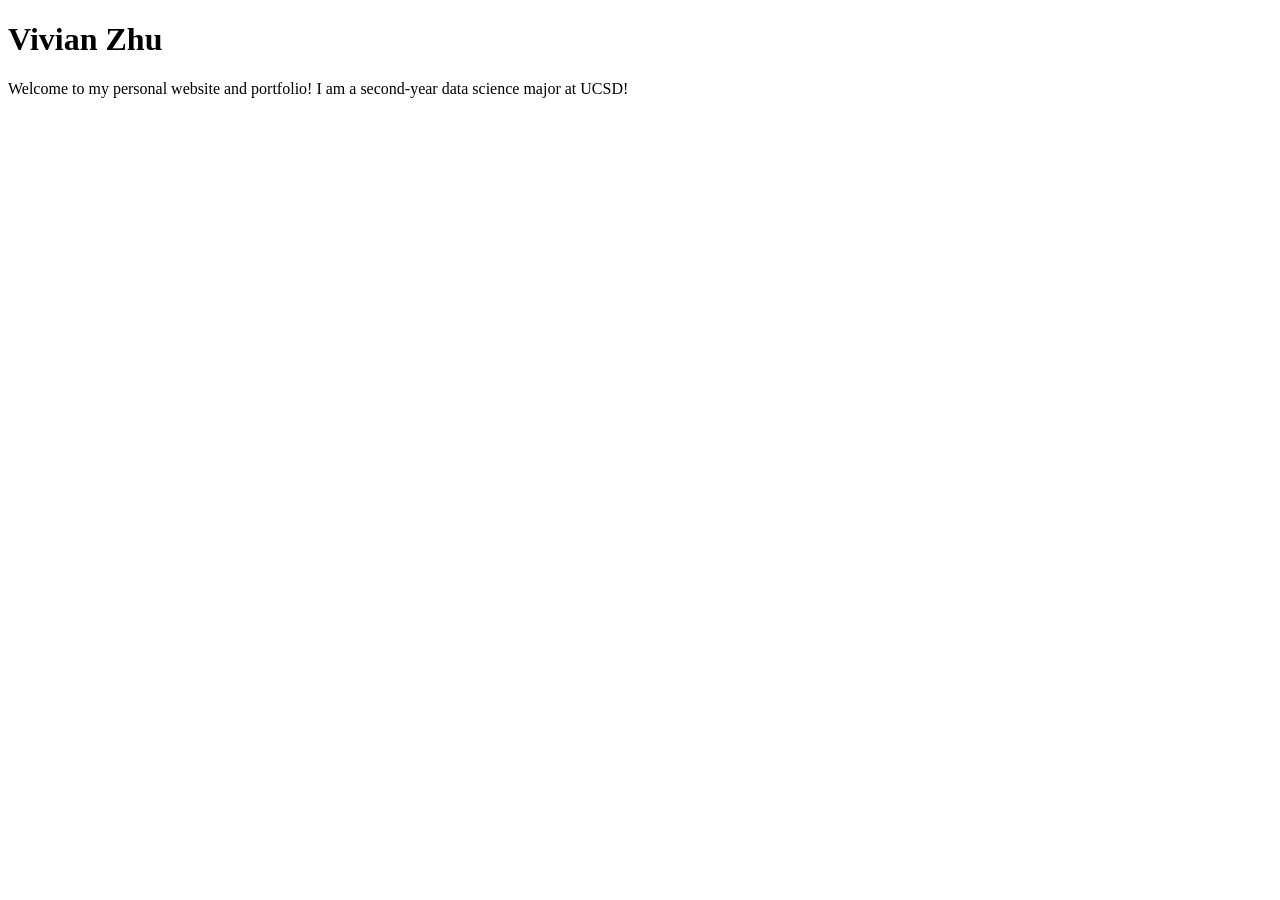
==== index.html @ 61a9778c "Started the website" ====
<!DOCTYPE html>
<html lang="en">
<head>
    <meta charset="UTF-8">
    <meta name="viewport" content="width=device-width, initial-scale=1.0">
    <title>Vivian Zhu: Personal site and portfolio</title>
    <h1>Vivian Zhu </h1>
    <p>
    Welcome to my personal website and portfolio! I am a second-year data science major at UCSD!
    </p>
</head>
<body>
    
</body>
</html>
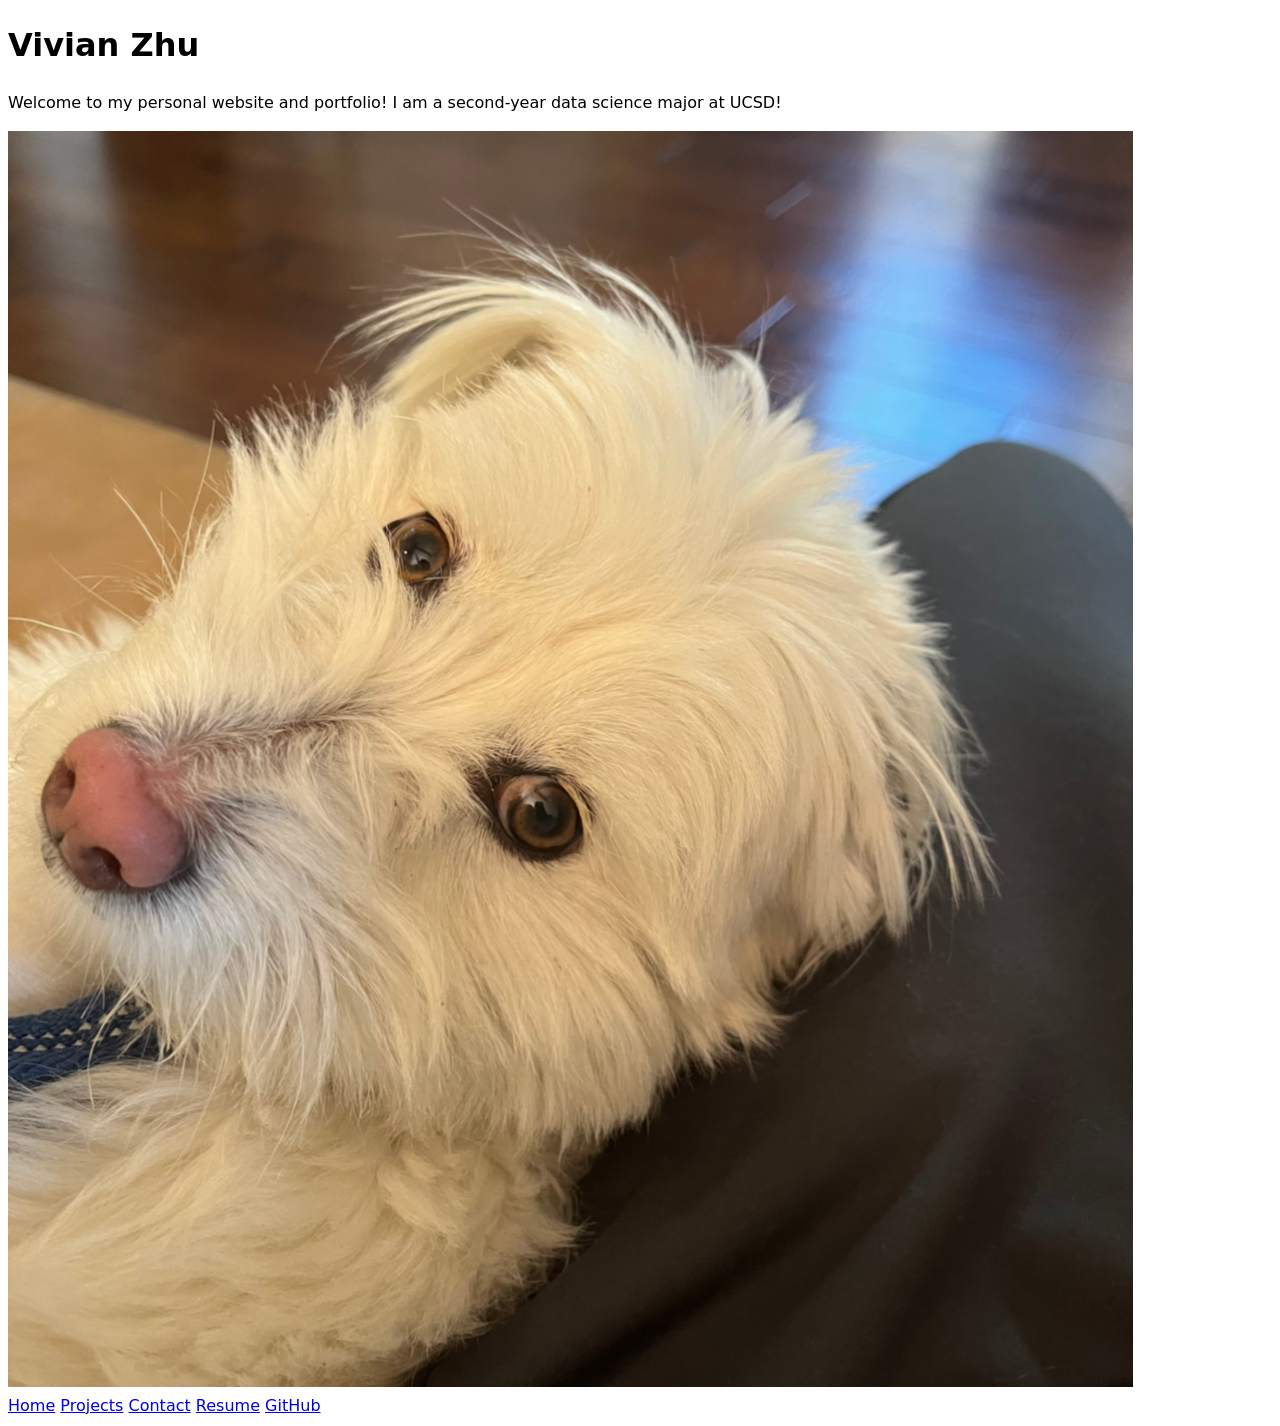
==== commit 8655fa7b: "Contacts, Projects, and resume" ====
--- a/index.html
+++ b/index.html
@@ -4,12 +4,20 @@
     <meta charset="UTF-8">
     <meta name="viewport" content="width=device-width, initial-scale=1.0">
     <title>Vivian Zhu: Personal site and portfolio</title>
+    <link rel="stylesheet" href="style.css">
+</head>
+<body>
     <h1>Vivian Zhu </h1>
     <p>
     Welcome to my personal website and portfolio! I am a second-year data science major at UCSD!
     </p>
-</head>
-<body>
-    
+    <img src = "images/joy_photo_1.jpg" alt="Here is a photo of my dog!">
+    <nav>
+        <a href="index.html">Home</a> 
+        <a href="projects/index.html">Projects</a>  
+        <a href="contact/index.html">Contact</a>  
+        <a href="resume/index.html">Resume</a>
+        <a href="https://github.com/v1zhu" target="_blank">GitHub</a>  
+    </nav>
 </body>
 </html>
--- a/style.css
+++ b/style.css
@@ -0,0 +1,6 @@
+body {
+  /* Set line height to 1.5 times the font size
+	   and use the OS’s UI font as the website font
+	 */
+  font: 100%/1.5 system-ui;
+}
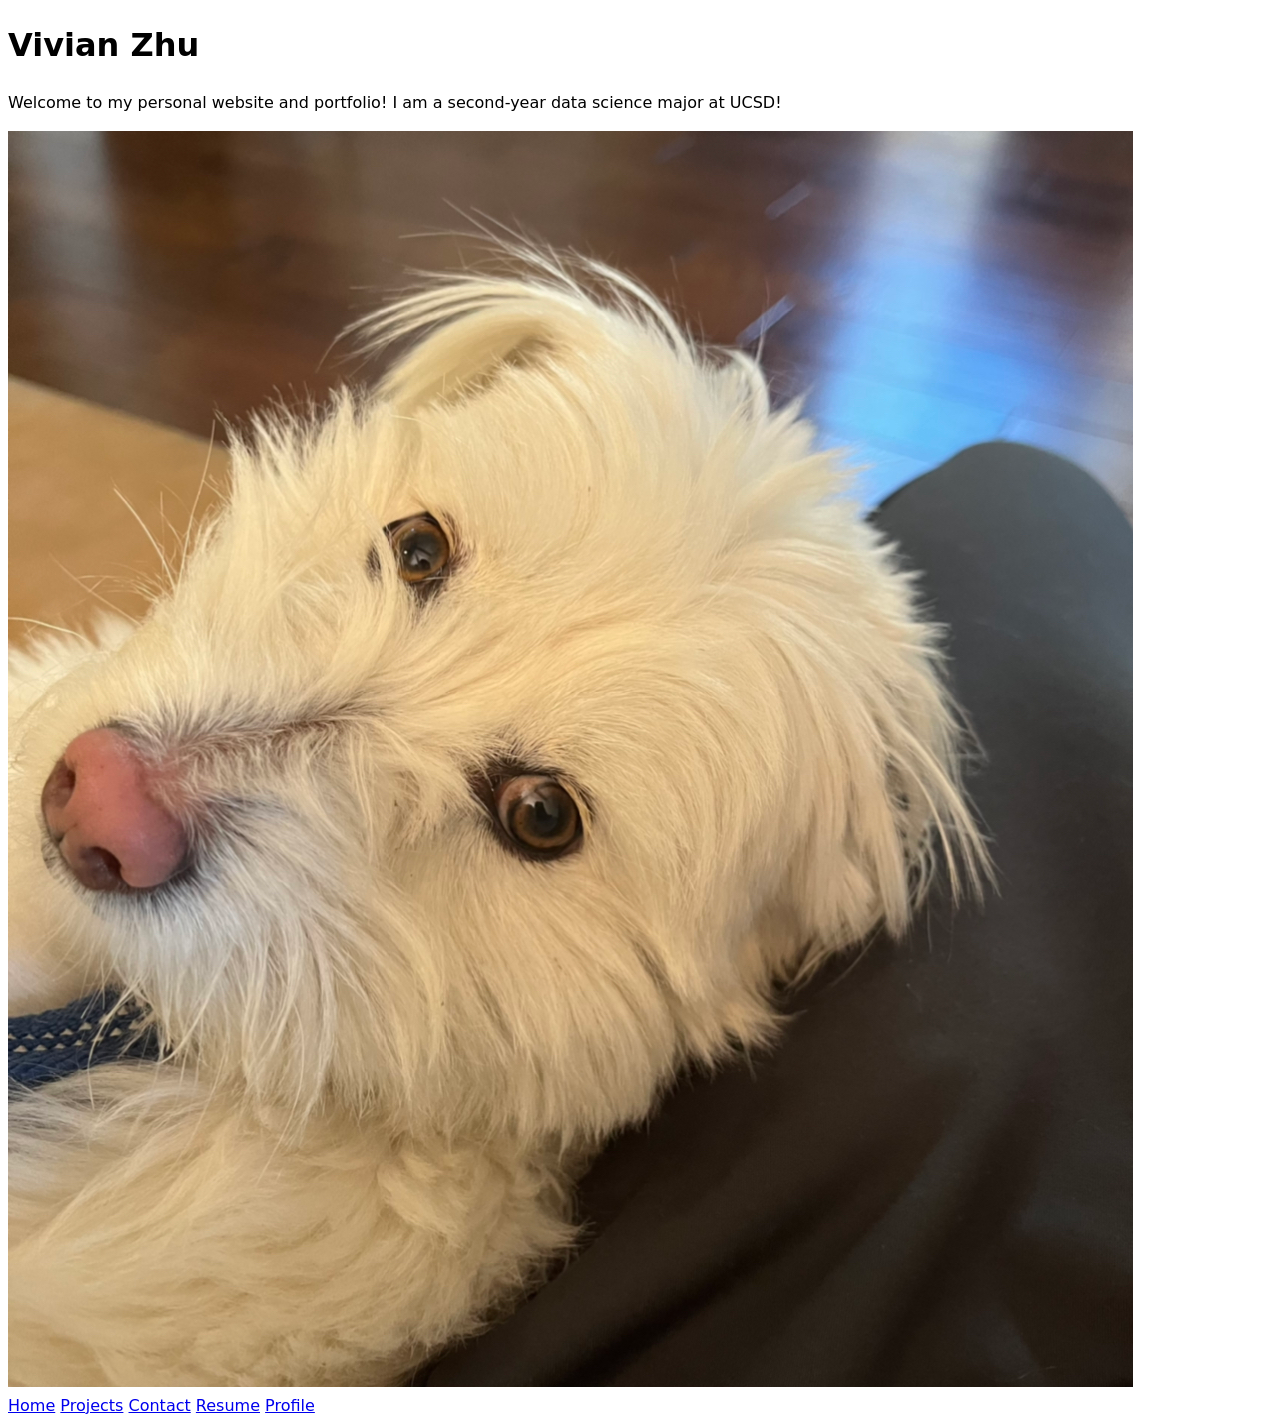
==== commit 913005c7: "organized navigation bar" ====
--- a/index.html
+++ b/index.html
@@ -17,7 +17,7 @@
         <a href="projects/index.html">Projects</a>  
         <a href="contact/index.html">Contact</a>  
         <a href="resume/index.html">Resume</a>
-        <a href="https://github.com/v1zhu" target="_blank">GitHub</a>  
+        <a href="https://github.com/v1zhu" target="_blank">Profile</a>  
     </nav>
 </body>
 </html>
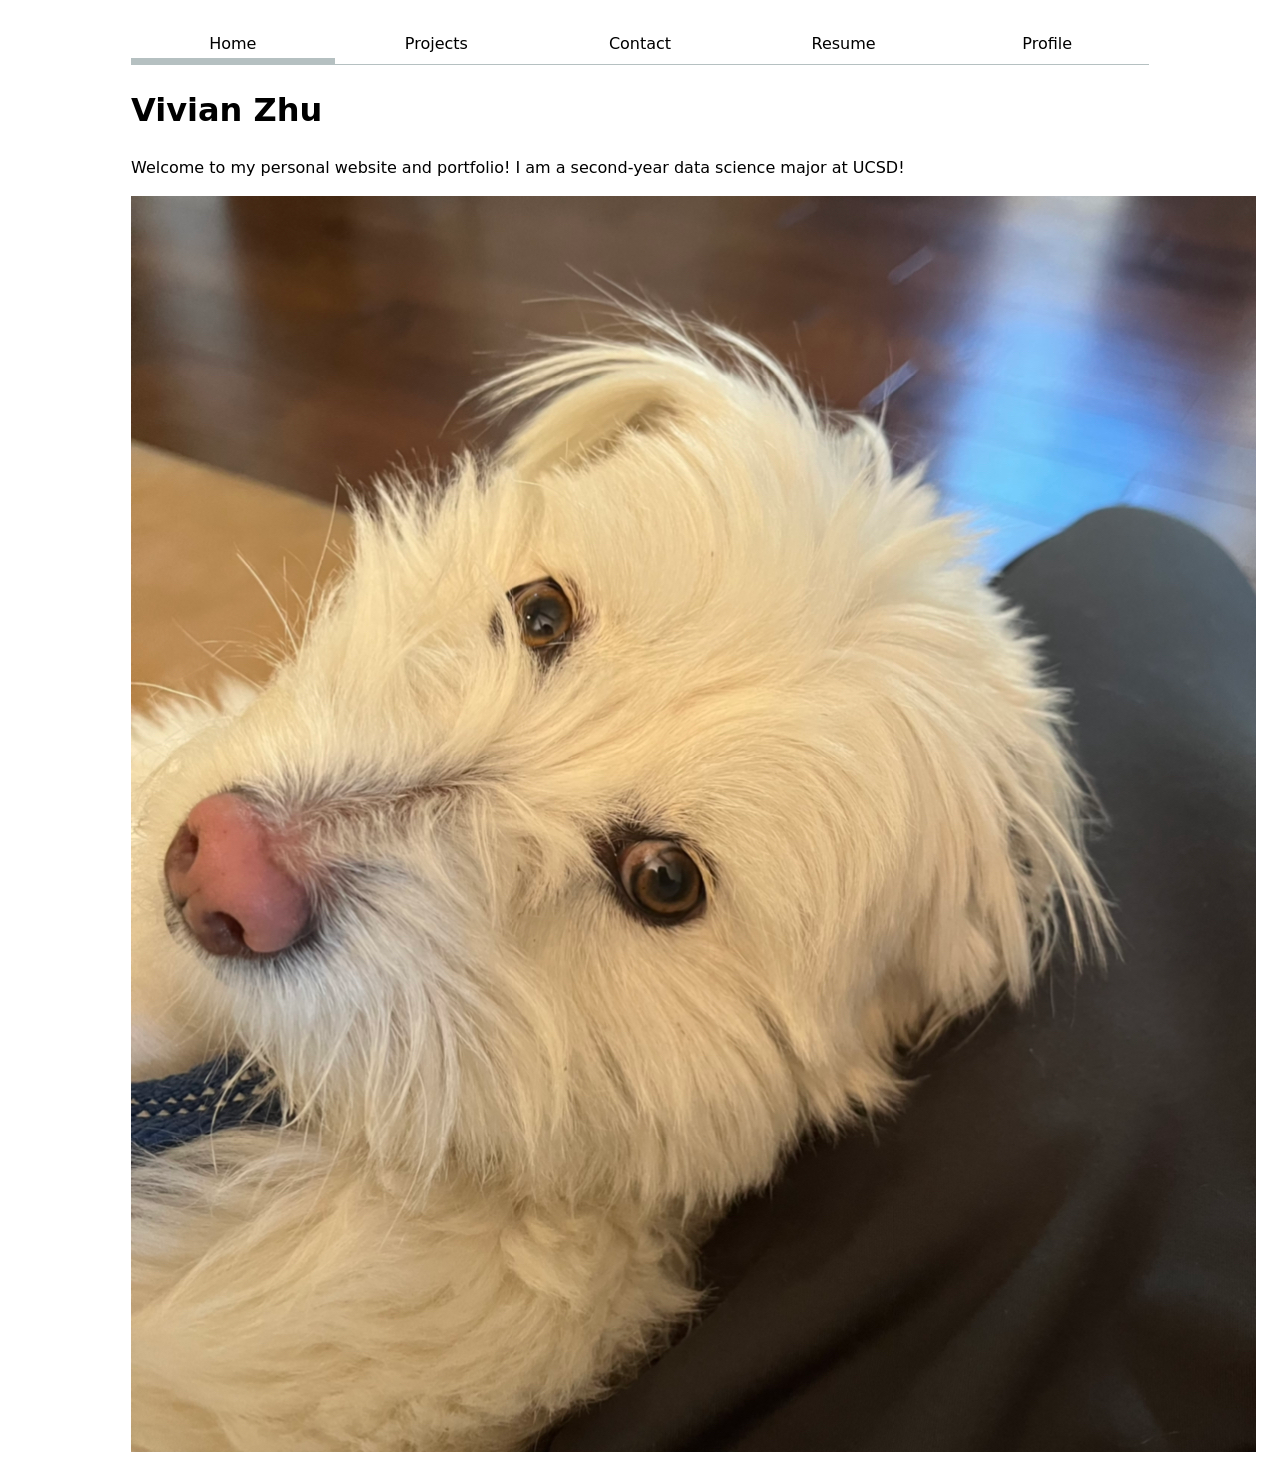
==== commit 7ba4ac4b: "Changing the layout" ====
--- a/index.html
+++ b/index.html
@@ -7,17 +7,18 @@
     <link rel="stylesheet" href="style.css">
 </head>
 <body>
+    <nav>
+        <a href="index.html" class = "current">Home</a> 
+        <a href="projects/index.html">Projects</a>  
+        <a href="contact/index.html">Contact</a>  
+        <a href="resume/index.html">Resume</a>
+        <a href="https://github.com/v1zhu" target="_blank">Profile</a>  
+    </nav>
     <h1>Vivian Zhu </h1>
     <p>
     Welcome to my personal website and portfolio! I am a second-year data science major at UCSD!
     </p>
     <img src = "images/joy_photo_1.jpg" alt="Here is a photo of my dog!">
-    <nav>
-        <a href="index.html">Home</a> 
-        <a href="projects/index.html">Projects</a>  
-        <a href="contact/index.html">Contact</a>  
-        <a href="resume/index.html">Resume</a>
-        <a href="https://github.com/v1zhu" target="_blank">Profile</a>  
-    </nav>
+    
 </body>
 </html>
--- a/style.css
+++ b/style.css
@@ -1,6 +1,55 @@
+:root {
+  --color-accent: oklch(65% 50% 0);
+}
+html {
+  accent-color: var(--color-accent);
+}
 body {
   /* Set line height to 1.5 times the font size
 	   and use the OS’s UI font as the website font
 	 */
   font: 100%/1.5 system-ui;
+  max-width: 100ch;
+  margin-inline: auto;
+  padding: 1rem;
+}
+nav {
+  display: flex;
+  margin-bottom: 1rem;
+  border-bottom-width: 1px;
+  border-bottom-style: solid;
+  border-bottom-color: oklch(80% 3% 200)
+  
+}
+nav a {
+  flex: 1;
+  text-decoration: none;
+  color: inherit;
+  text-align: center;
+  padding: 0.5em;
+}
+nav a.current {
+  border-bottom: 0.4em solid oklch(80% 3% 200);
+  padding-bottom: calc(0.5em - 0.4em);
+}
+
+nav a:hover {
+  border-bottom: 0.4em solid var(--color-accent);
+  background-color: oklch(from var(--color-accent) 95% 5% h);
+  padding-bottom: calc(0.5em - 0.4em);
+}
+
+input,
+textarea,
+button {
+  font: inherit;
+  display: block;
+  width: 100%;
+  box-sizing: border-box;
+  margin-bottom: 0.5em;
+}
+
+label {
+  display: block;
+  margin-bottom: 0.5em;
 }
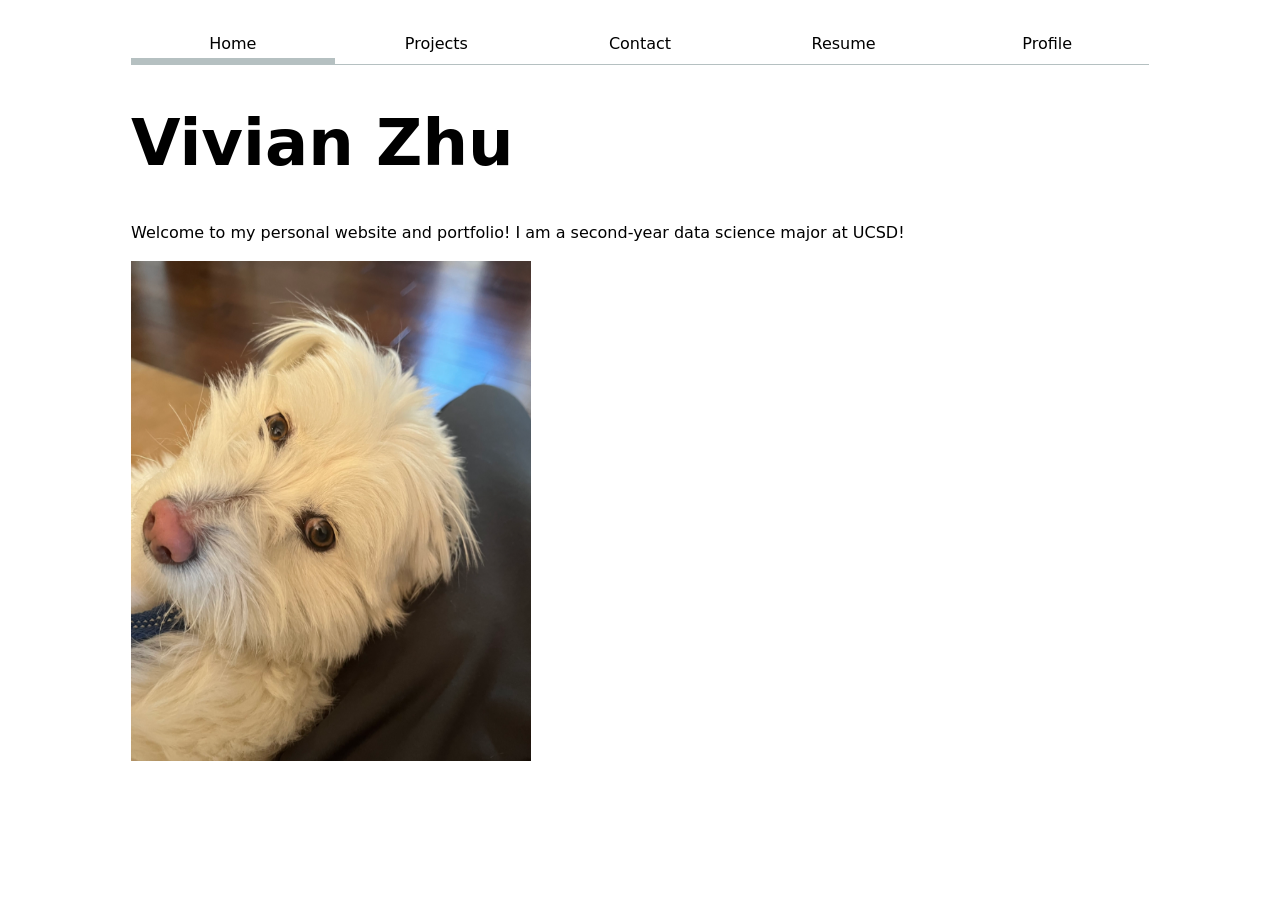
==== commit 8eee5b81: "Finish styling resume and project page" ====
--- a/index.html
+++ b/index.html
@@ -18,7 +18,7 @@
     <p>
     Welcome to my personal website and portfolio! I am a second-year data science major at UCSD!
     </p>
-    <img src = "images/joy_photo_1.jpg" alt="Here is a photo of my dog!">
+    <img src = "images/joy_photo_1.jpg" alt="Here is a photo of my dog!" width = "400px" height = "500px">
     
 </body>
 </html>
--- a/style.css
+++ b/style.css
@@ -39,17 +39,54 @@
   padding-bottom: calc(0.5em - 0.4em);
 }
 
-input,
-textarea,
-button {
-  font: inherit;
-  display: block;
-  width: 100%;
-  box-sizing: border-box;
-  margin-bottom: 0.5em;
+form {
+  display: grid;
+  grid-template-columns: auto 1fr;
+  gap: 1em;
 }
 
 label {
-  display: block;
-  margin-bottom: 0.5em;
+  grid-column: 1 / -1;
+  display: grid;
+  grid-template-columns: subgrid;
+}
+
+input,
+textarea {
+  grid-column: 2;
+}
+
+button {
+  grid-column: 1 / -1;
+}
+
+.projects {
+  display: grid;
+  grid-template-columns: repeat(auto-fill, minmax(15em, 1fr));
+  gap: 1em;
+}
+article {
+  display: grid;
+  grid-template-rows: subgrid;
+  grid-row: span 3;
+  gap: 1em;
+}
+article h2 {
+  margin: 0;
+}
+h1 {
+  font-size: 400%;
+}
+h1, h2, h3, h4, h5, h6 {
+  line-height: 1.1;
+  text-wrap: balance;
+}
+
+.resume{
+  font-family: inherit;
+  text-align: center;
+}
+
+.resume a {
+  color: inherit;
 }
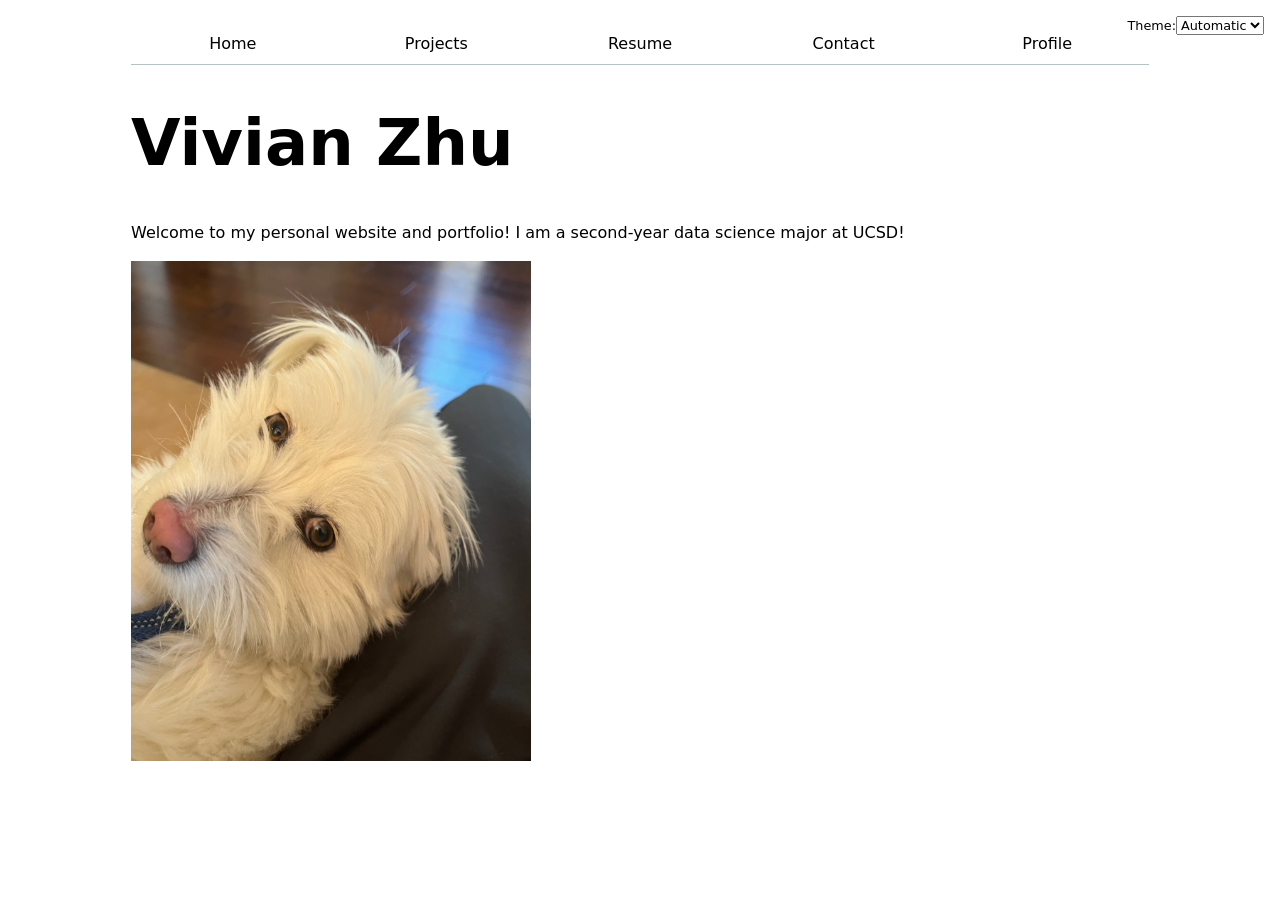
==== commit 49c9ed18: "Add javascript" ====
--- a/index.html
+++ b/index.html
@@ -5,15 +5,10 @@
     <meta name="viewport" content="width=device-width, initial-scale=1.0">
     <title>Vivian Zhu: Personal site and portfolio</title>
     <link rel="stylesheet" href="style.css">
+    <script type="module" src="global.js"></script>
 </head>
 <body>
-    <nav>
-        <a href="index.html" class = "current">Home</a> 
-        <a href="projects/index.html">Projects</a>  
-        <a href="contact/index.html">Contact</a>  
-        <a href="resume/index.html">Resume</a>
-        <a href="https://github.com/v1zhu" target="_blank">Profile</a>  
-    </nav>
+    
     <h1>Vivian Zhu </h1>
     <p>
     Welcome to my personal website and portfolio! I am a second-year data science major at UCSD!
--- a/style.css
+++ b/style.css
@@ -3,6 +3,7 @@
 }
 html {
   accent-color: var(--color-accent);
+  color-scheme: light dark;
 }
 body {
   /* Set line height to 1.5 times the font size
@@ -15,10 +16,11 @@
 }
 nav {
   display: flex;
+  --border-color: oklch(50% 10% 200 / 40%);
   margin-bottom: 1rem;
   border-bottom-width: 1px;
   border-bottom-style: solid;
-  border-bottom-color: oklch(80% 3% 200)
+  border-bottom-color: var(--border-color);
   
 }
 nav a {
@@ -29,13 +31,13 @@
   padding: 0.5em;
 }
 nav a.current {
-  border-bottom: 0.4em solid oklch(80% 3% 200);
+  border-bottom: 0.4em solid var(--border-color);
   padding-bottom: calc(0.5em - 0.4em);
 }
 
 nav a:hover {
   border-bottom: 0.4em solid var(--color-accent);
-  background-color: oklch(from var(--color-accent) 95% 5% h);
+  background-color: color-mix(in oklch, var(--color-accent), canvas 85%);
   padding-bottom: calc(0.5em - 0.4em);
 }
 
@@ -52,8 +54,10 @@
 }
 
 input,
-textarea {
+textarea,
+select {
   grid-column: 2;
+  font: inherit;
 }
 
 button {
@@ -89,4 +93,12 @@
 
 .resume a {
   color: inherit;
+}
+
+.color-scheme {
+  position: absolute;
+  top: 1rem;
+  right: 1rem;
+  font-size: 80%;
+  font-family: inherit;
 }
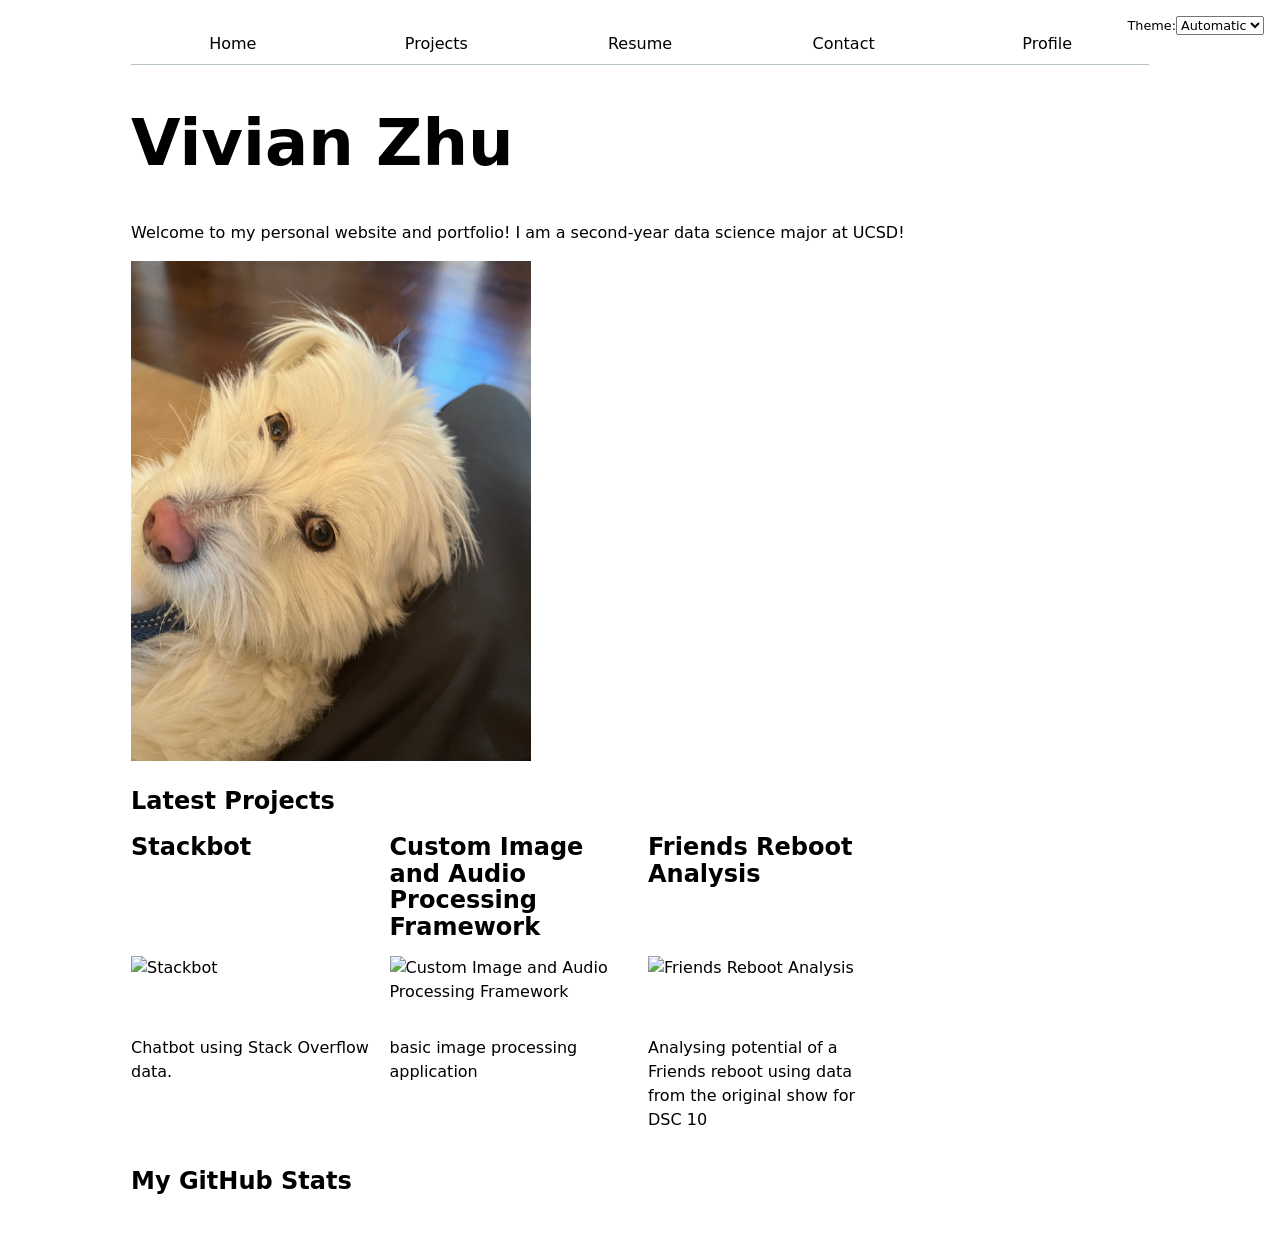
==== commit 5e5705b5: "changing javscript backend" ====
--- a/index.html
+++ b/index.html
@@ -6,6 +6,7 @@
     <title>Vivian Zhu: Personal site and portfolio</title>
     <link rel="stylesheet" href="style.css">
     <script type="module" src="global.js"></script>
+    <script src="index.js" type="module" defer></script>
 </head>
 <body>
     
@@ -15,5 +16,12 @@
     </p>
     <img src = "images/joy_photo_1.jpg" alt="Here is a photo of my dog!" width = "400px" height = "500px">
     
+    <h2>Latest Projects</h2>
+    <div class="projects">
+    <!-- Dynamically added content will appear here -->
+    </div>
+
+    <h2>My GitHub Stats</h2>
+    <div id="profile-stats"></div>
 </body>
 </html>
--- a/style.css
+++ b/style.css
@@ -101,4 +101,19 @@
   right: 1rem;
   font-size: 80%;
   font-family: inherit;
+}
+
+#profile-stats dl {
+  display: grid;
+  grid-template-columns: repeat(4, 1fr);
+}
+
+#profile-stats dt {
+  grid-row: 1;
+  font-weight: bold;
+}
+
+#profile-stats dd {
+  grid-row: 2;
+  margin: 0;
 }
